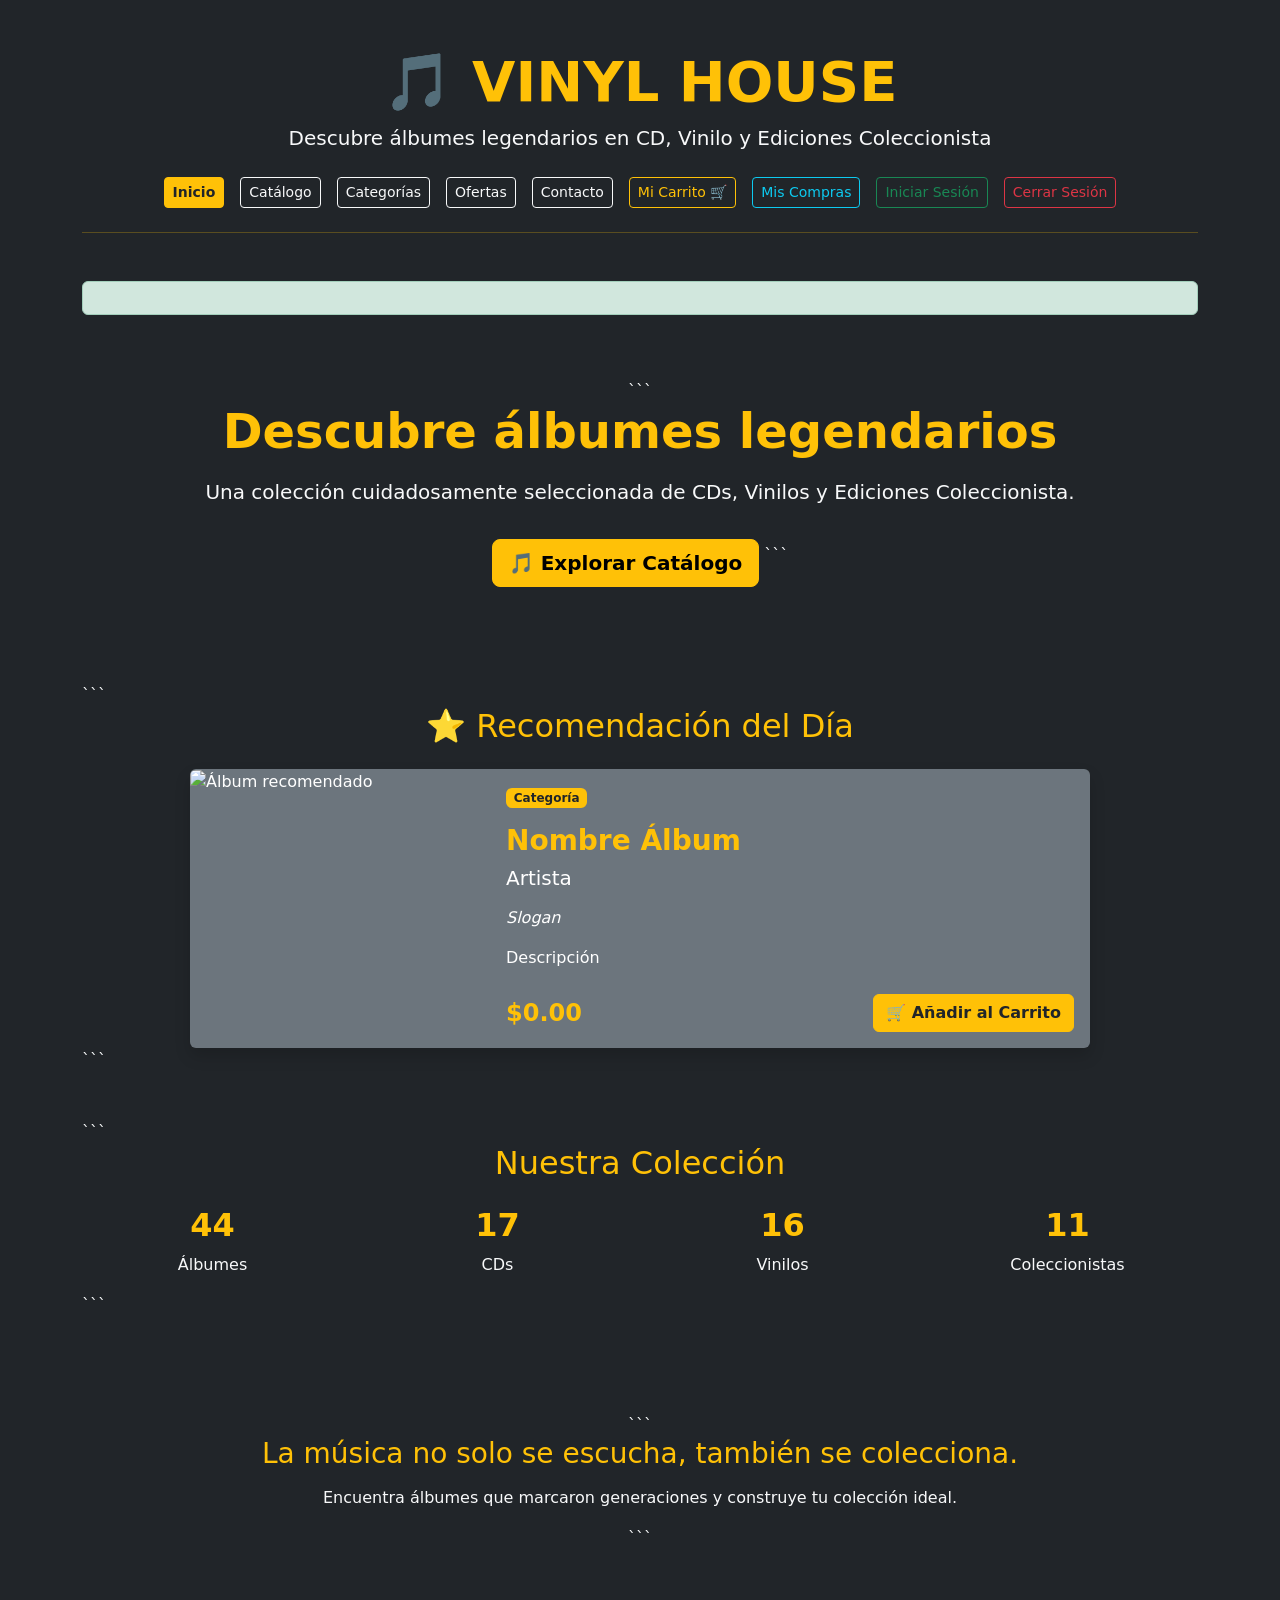
==== src/main/resources/templates/index.html @ 90f26874 "Primer commit del proyecto" ====
<!doctype html>

<html xmlns:th="http://www.thymeleaf.org">
  <head>
    <meta charset="UTF-8" />
    <title>Vinyl House - Inicio</title>
    <link
      href="https://cdn.jsdelivr.net/npm/bootstrap@5.3.0/dist/css/bootstrap.min.css"
      rel="stylesheet"
    />
  </head>

  <body class="bg-dark text-light p-5">
    <div class="container">
      <!-- ENCABEZADO -->
      <header class="text-center mb-5">
        <h1 class="display-4 fw-bold text-warning">🎵 VINYL HOUSE</h1>

        <p class="lead text-light" th:if="${usuarioLogueado == null}">
          Descubre álbumes legendarios en CD, Vinilo y Ediciones Coleccionista
        </p>

        <p
          class="lead text-success fw-bold"
          th:if="${usuarioLogueado != null}"
          th:text="'¡Bienvenido, ' + ${usuarioLogueado.nombre} + '! 🎶'"
        ></p>

        <nav class="d-flex justify-content-center gap-3 mt-4 flex-wrap">
          <a th:href="@{/}" class="btn btn-warning btn-sm text-dark fw-bold">
            Inicio
          </a>

          <a th:ref="@{/catalogo}" class="btn btn-outline-light btn-sm">
            Catálogo
          </a>

          <a th:href="@{/categorias}" class="btn btn-outline-light btn-sm">
            Categorías
          </a>

          <a th:href="@{/ofertas}" class="btn btn-outline-light btn-sm">
            Ofertas
          </a>

          <a th:href="@{/contacto}" class="btn btn-outline-light btn-sm">
            Contacto
          </a>

          <a th:href="@{/carrito}" class="btn btn-outline-warning btn-sm">
            Mi Carrito 🛒
          </a>

          <a
            th:href="@{/historial}"
            class="btn btn-outline-info btn-sm"
            th:if="${usuarioLogueado != null}"
          >
            Mis Compras
          </a>

          <a
            th:if="${usuarioLogueado == null}"
            th:href="@{/login}"
            class="btn btn-outline-success btn-sm"
          >
            Iniciar Sesión
          </a>

          <a
            th:if="${usuarioLogueado != null}"
            th:href="@{/logout}"
            class="btn btn-outline-danger btn-sm"
          >
            Cerrar Sesión
          </a>
        </nav>

        <hr class="border-warning mt-4" />
      </header>

      <!-- MENSAJE -->

      <div
        th:if="${mensajeExito}"
        class="alert alert-success text-center fw-bold"
        th:text="${mensajeExito}"
      ></div>

      <!-- PRESENTACIÓN -->

      <section class="text-center py-5">
        ```
        <h2 class="display-5 fw-bold text-warning">
          Descubre álbumes legendarios
        </h2>

        <p class="lead text-light mt-3">
          Una colección cuidadosamente seleccionada de CDs, Vinilos y Ediciones
          Coleccionista.
        </p>

        <a th:href="@{/catalogo}" class="btn btn-warning btn-lg fw-bold mt-3">
          🎵 Explorar Catálogo
        </a>
        ```
      </section>

      <!-- RECOMENDACIÓN -->

      <section class="my-5">
        ```
        <h2 class="text-center text-warning mb-4">⭐ Recomendación del Día</h2>

        <div
          class="card bg-secondary text-white border-0 shadow mx-auto"
          style="max-width: 900px"
        >
          <div class="row g-0">
            <div class="col-md-4">
              <img
                th:src="@{${albumRecomendado.imagenUrl}}"
                class="img-fluid rounded-start"
                alt="Álbum recomendado"
                style="height: 100%; width: 100%; object-fit: cover"
              />
            </div>

            <div class="col-md-8">
              <div class="card-body">
                <span
                  class="badge bg-warning text-dark fw-bold mb-3"
                  th:text="${albumRecomendado.categoria.nombre}"
                >
                  Categoría
                </span>

                <h3
                  class="text-warning fw-bold"
                  th:text="${albumRecomendado.nombre}"
                >
                  Nombre Álbum
                </h3>

                <h5 class="mb-3" th:text="${albumRecomendado.artista}">
                  Artista
                </h5>

                <p class="fst-italic" th:text="${albumRecomendado.slogan}">
                  Slogan
                </p>

                <p th:text="${albumRecomendado.descripcion}">Descripción</p>

                <div
                  class="d-flex justify-content-between align-items-center mt-4"
                >
                  <span
                    class="fs-4 fw-bold text-warning"
                    th:text="'$' + ${albumRecomendado.precio}"
                  >
                    $0.00
                  </span>

                  <a
                    th:href="@{/carrito/agregar/{id}(id=${albumRecomendado.id})}"
                    class="btn btn-warning text-dark fw-bold"
                  >
                    🛒 Añadir al Carrito
                  </a>
                </div>
              </div>
            </div>
          </div>
        </div>
        ```
      </section>

      <!-- ESTADÍSTICAS -->

      <section class="my-5">
        ```
        <h2 class="text-center text-warning mb-4">Nuestra Colección</h2>

        <div class="row text-center">
          <div class="col-md-3">
            <h2 class="fw-bold text-warning">44</h2>
            <p>Álbumes</p>
          </div>

          <div class="col-md-3">
            <h2 class="fw-bold text-warning">17</h2>
            <p>CDs</p>
          </div>

          <div class="col-md-3">
            <h2 class="fw-bold text-warning">16</h2>
            <p>Vinilos</p>
          </div>

          <div class="col-md-3">
            <h2 class="fw-bold text-warning">11</h2>
            <p>Coleccionistas</p>
          </div>
        </div>
        ```
      </section>

      <!-- FRASE FINAL -->

      <section class="text-center py-5">
        ```
        <h3 class="text-warning">
          La música no solo se escucha, también se colecciona.
        </h3>

        <p class="text-light mt-3">
          Encuentra álbumes que marcaron generaciones y construye tu colección
          ideal.
        </p>
        ```
      </section>
    </div>
  </body>
</html>
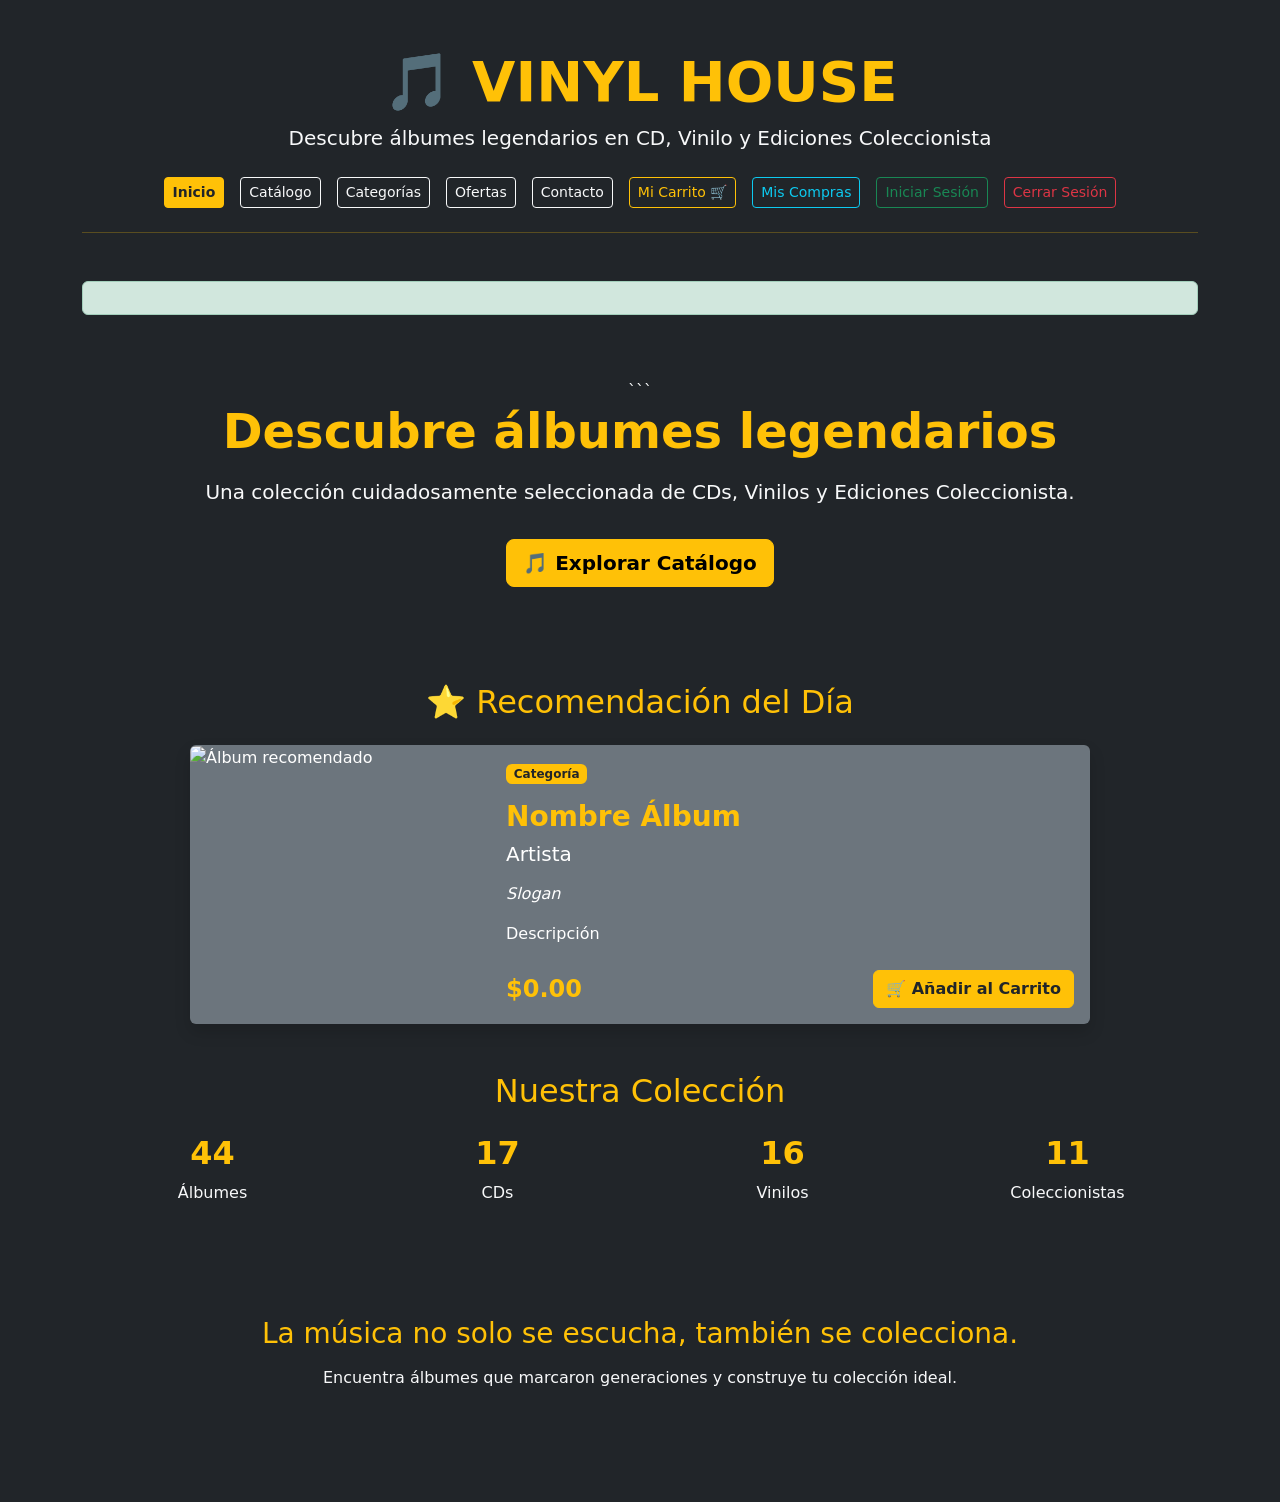
==== commit f4e97406: "Segunda actualizacion del repositorio" ====
--- a/src/main/resources/templates/index.html
+++ b/src/main/resources/templates/index.html
@@ -31,7 +31,7 @@
             Inicio
           </a>
 
-          <a th:ref="@{/catalogo}" class="btn btn-outline-light btn-sm">
+          <a th:href="@{/catalogo}" class="btn btn-outline-light btn-sm">
             Catálogo
           </a>
 
@@ -103,13 +103,13 @@
         <a th:href="@{/catalogo}" class="btn btn-warning btn-lg fw-bold mt-3">
           🎵 Explorar Catálogo
         </a>
-        ```
+       
       </section>
 
       <!-- RECOMENDACIÓN -->
 
       <section class="my-5">
-        ```
+       
         <h2 class="text-center text-warning mb-4">⭐ Recomendación del Día</h2>
 
         <div
@@ -173,13 +173,13 @@
             </div>
           </div>
         </div>
-        ```
+        
       </section>
 
       <!-- ESTADÍSTICAS -->
 
       <section class="my-5">
-        ```
+      
         <h2 class="text-center text-warning mb-4">Nuestra Colección</h2>
 
         <div class="row text-center">
@@ -203,13 +203,13 @@
             <p>Coleccionistas</p>
           </div>
         </div>
-        ```
+       
       </section>
 
       <!-- FRASE FINAL -->
 
       <section class="text-center py-5">
-        ```
+        
         <h3 class="text-warning">
           La música no solo se escucha, también se colecciona.
         </h3>
@@ -218,7 +218,7 @@
           Encuentra álbumes que marcaron generaciones y construye tu colección
           ideal.
         </p>
-        ```
+      
       </section>
     </div>
   </body>
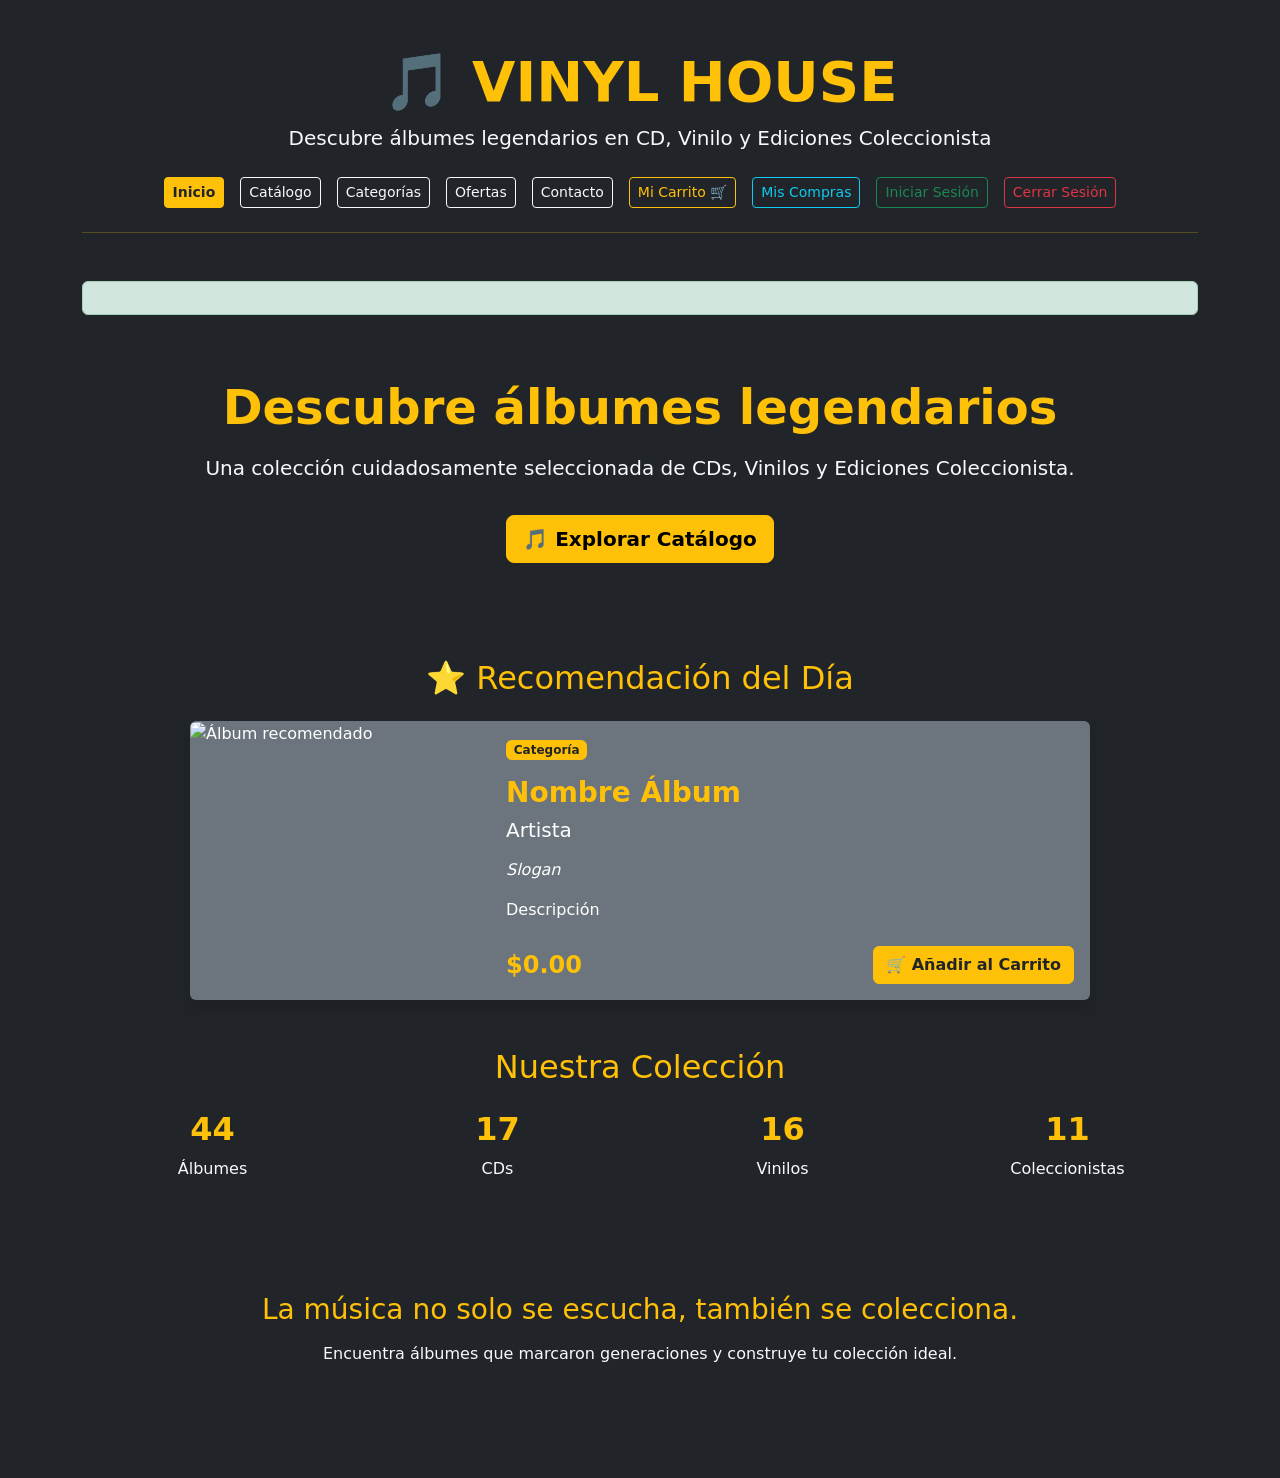
==== commit e5dc42e8: "añadido de css para darle mas detalle a la tienda" ====
--- a/src/main/resources/templates/index.html
+++ b/src/main/resources/templates/index.html
@@ -8,6 +8,7 @@
       href="https://cdn.jsdelivr.net/npm/bootstrap@5.3.0/dist/css/bootstrap.min.css"
       rel="stylesheet"
     />
+    <link rel="stylesheet" th:href="@{/css/estilos.css}" />
   </head>
 
   <body class="bg-dark text-light p-5">
@@ -90,7 +91,6 @@
       <!-- PRESENTACIÓN -->
 
       <section class="text-center py-5">
-        ```
         <h2 class="display-5 fw-bold text-warning">
           Descubre álbumes legendarios
         </h2>
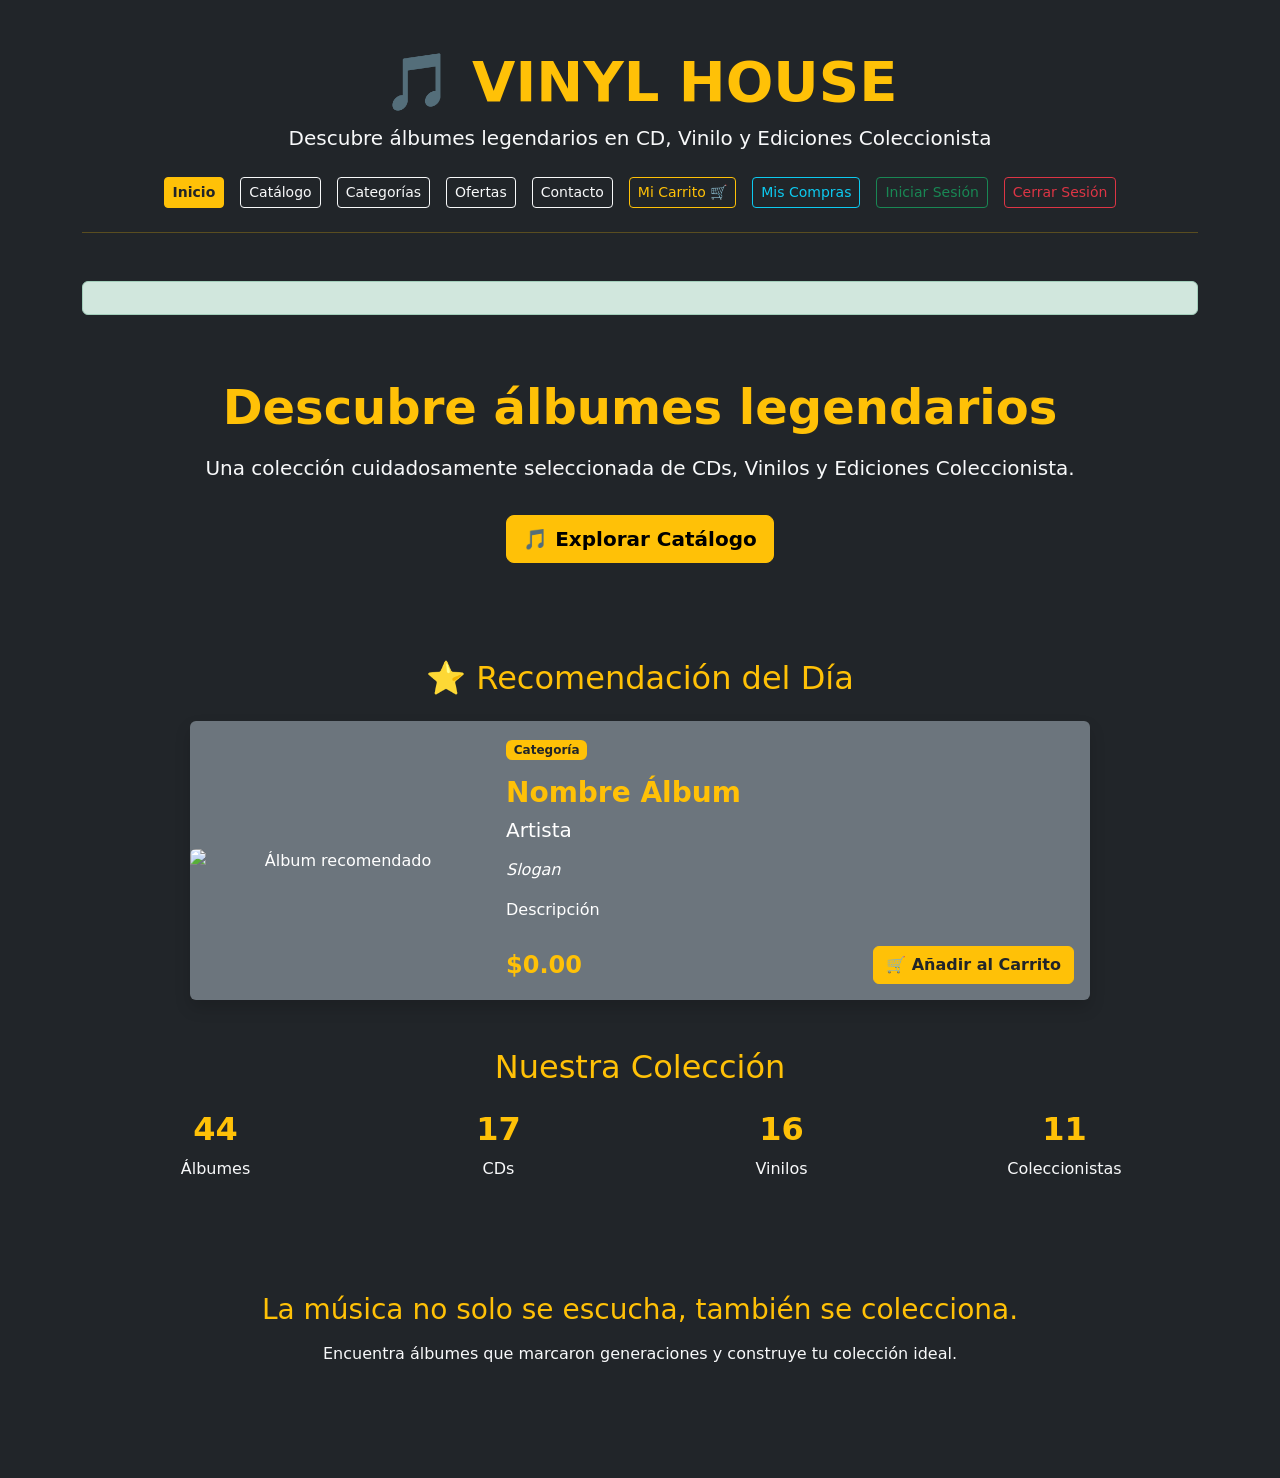
==== commit 1738a001: "Actualizacion del css y algunos cambios en los java" ====
--- a/src/main/resources/templates/index.html
+++ b/src/main/resources/templates/index.html
@@ -1,9 +1,11 @@
 <!doctype html>
-
 <html xmlns:th="http://www.thymeleaf.org">
   <head>
     <meta charset="UTF-8" />
+    <meta name="viewport" content="width=device-width, initial-scale=1.0" />
     <title>Vinyl House - Inicio</title>
+    <link rel="icon"
+      href="data:image/svg+xml,<svg xmlns=%22http://www.w3.org/2000/svg%22 viewBox=%220 0 100 100%22><text y=%22.9em%22 font-size=%2290%22>🎵</text></svg>">
     <link
       href="https://cdn.jsdelivr.net/npm/bootstrap@5.3.0/dist/css/bootstrap.min.css"
       rel="stylesheet"
@@ -13,7 +15,6 @@
 
   <body class="bg-dark text-light p-5">
     <div class="container">
-      <!-- ENCABEZADO -->
       <header class="text-center mb-5">
         <h1 class="display-4 fw-bold text-warning">🎵 VINYL HOUSE</h1>
 
@@ -80,16 +81,12 @@
         <hr class="border-warning mt-4" />
       </header>
 
-      <!-- MENSAJE -->
-
       <div
         th:if="${mensajeExito}"
         class="alert alert-success text-center fw-bold"
         th:text="${mensajeExito}"
       ></div>
 
-      <!-- PRESENTACIÓN -->
-
       <section class="text-center py-5">
         <h2 class="display-5 fw-bold text-warning">
           Descubre álbumes legendarios
@@ -103,26 +100,21 @@
         <a th:href="@{/catalogo}" class="btn btn-warning btn-lg fw-bold mt-3">
           🎵 Explorar Catálogo
         </a>
-       
-      </section>
-
-      <!-- RECOMENDACIÓN -->
+      </section>
 
       <section class="my-5">
-       
         <h2 class="text-center text-warning mb-4">⭐ Recomendación del Día</h2>
 
         <div
           class="card bg-secondary text-white border-0 shadow mx-auto"
           style="max-width: 900px"
         >
-          <div class="row g-0">
-            <div class="col-md-4">
+          <div class="row g-0 align-items-center"> <div class="col-md-4 text-center">
               <img
                 th:src="@{${albumRecomendado.imagenUrl}}"
-                class="img-fluid rounded-start"
+                class="img-fluid rounded-start d-block mx-auto"
                 alt="Álbum recomendado"
-                style="height: 100%; width: 100%; object-fit: cover"
+                style="max-height: 300px; width: 100%; object-fit: cover;"
               />
             </div>
 
@@ -173,43 +165,34 @@
             </div>
           </div>
         </div>
-        
-      </section>
-
-      <!-- ESTADÍSTICAS -->
+      </section>
 
       <section class="my-5">
-      
         <h2 class="text-center text-warning mb-4">Nuestra Colección</h2>
 
-        <div class="row text-center">
-          <div class="col-md-3">
-            <h2 class="fw-bold text-warning">44</h2>
+        <div class="row text-center g-3">
+          <div class="col-6 col-md-3"> <h2 class="fw-bold text-warning">44</h2>
             <p>Álbumes</p>
           </div>
 
-          <div class="col-md-3">
+          <div class="col-6 col-md-3">
             <h2 class="fw-bold text-warning">17</h2>
             <p>CDs</p>
           </div>
 
-          <div class="col-md-3">
+          <div class="col-6 col-md-3">
             <h2 class="fw-bold text-warning">16</h2>
             <p>Vinilos</p>
           </div>
 
-          <div class="col-md-3">
+          <div class="col-6 col-md-3">
             <h2 class="fw-bold text-warning">11</h2>
             <p>Coleccionistas</p>
           </div>
         </div>
-       
-      </section>
-
-      <!-- FRASE FINAL -->
+      </section>
 
       <section class="text-center py-5">
-        
         <h3 class="text-warning">
           La música no solo se escucha, también se colecciona.
         </h3>
@@ -218,8 +201,7 @@
           Encuentra álbumes que marcaron generaciones y construye tu colección
           ideal.
         </p>
-      
       </section>
     </div>
   </body>
-</html>
+</html>
